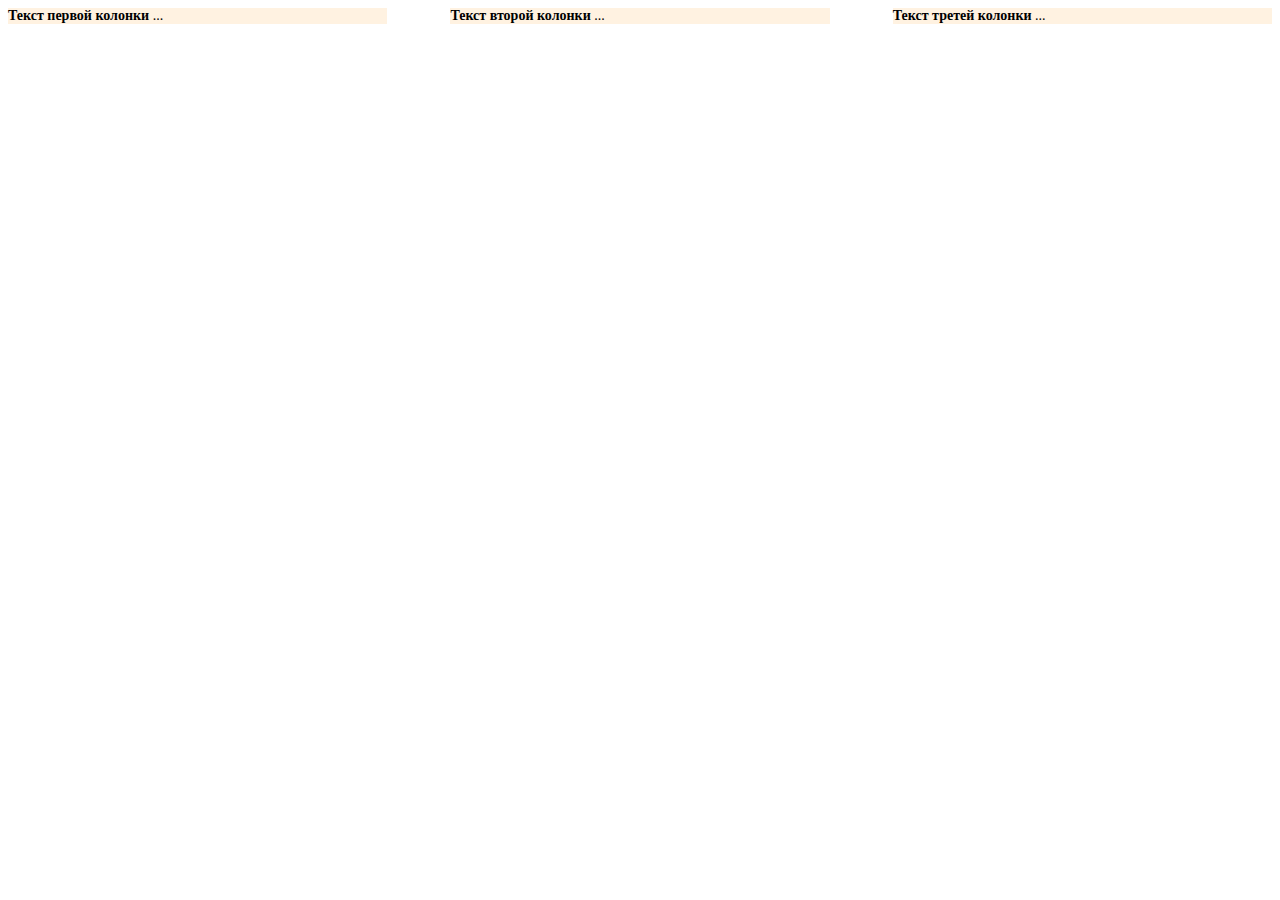
==== fs.html @ 5d9b20c2 "1" ====
<!DOCTYPE html>
<html lang="en">
<head>
    <meta charset="UTF-8">
    <meta http-equiv="X-UA-Compatible" content="IE=edge">
    <meta name="viewport" content="width=device-width, initial-scale=1.0">
    <title>Fullscreen Loadind</title>
    <link rel="stylesheet" href="./style.css">
</head>
<body>
    <div class="textcols">
        <div class="textcols-item">
            <b>Текст первой колонки</b>
            ...
        </div>
        <div class="textcols-item">
            <b>Текст второй колонки</b>
            ...
        </div>
        <div class="textcols-item">
            <b>Текст третей колонки</b>
            ...
        </div>
    </div>
    
</body>
</html>
---- style.css ----
.textcols {
	white-space: nowrap;
	font-size: 0;
}
.textcols-item {
	white-space: normal;	
	display: inline-block;
	width: 30%;
	vertical-align: top;
	background: #fff2e1;
	margin-right: 5%;
	font-size: 14px;
}
.textcols .textcols-item:last-child {
	margin-right: 0 ;
}
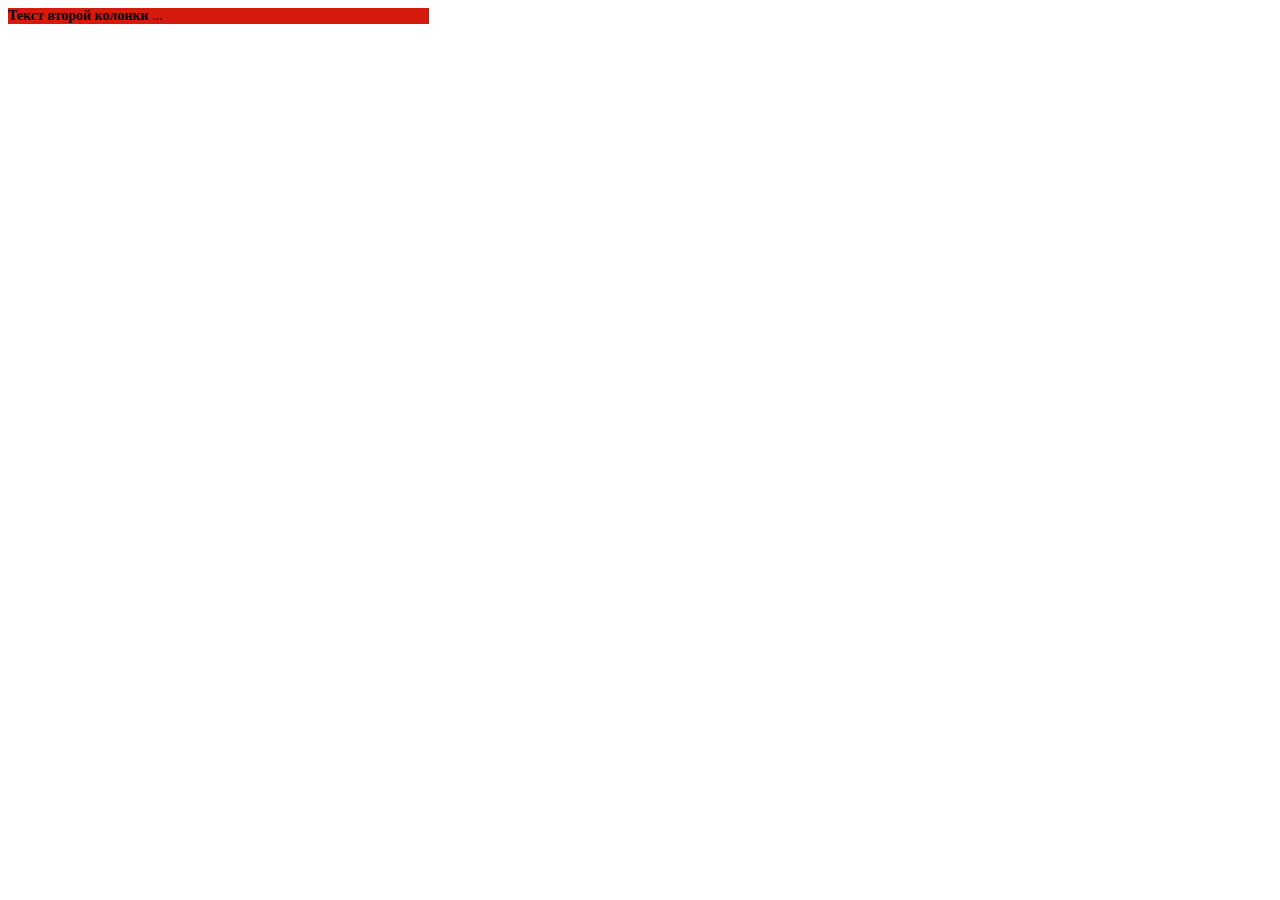
==== commit 301317e4: "1" ====
--- a/fs.html
+++ b/fs.html
@@ -9,15 +9,15 @@
 </head>
 <body>
     <div class="textcols">
-        <div class="textcols-item">
+        <div class="textcols-item1">
             <b>Текст первой колонки</b>
             ...
         </div>
-        <div class="textcols-item">
+        <div class="textcols-item2">
             <b>Текст второй колонки</b>
             ...
         </div>
-        <div class="textcols-item">
+        <div class="textcols-item3">
             <b>Текст третей колонки</b>
             ...
         </div>
--- a/style.css
+++ b/style.css
@@ -2,13 +2,20 @@
 	white-space: nowrap;
 	font-size: 0;
 }
-.textcols-item {
+.textcols-item1 .textcols-item3 {
 	white-space: normal;	
 	display: inline-block;
-	width: 30%;
+	width: 33.3333333%;
 	vertical-align: top;
 	background: #fff2e1;
-	margin-right: 5%;
+	font-size: 14px;
+}
+.textcols-item2 {
+	white-space: normal;	
+	display: inline-block;
+	width: 33.3333333%;
+	vertical-align: top;
+	background: #d61b0e;
 	font-size: 14px;
 }
 .textcols .textcols-item:last-child {
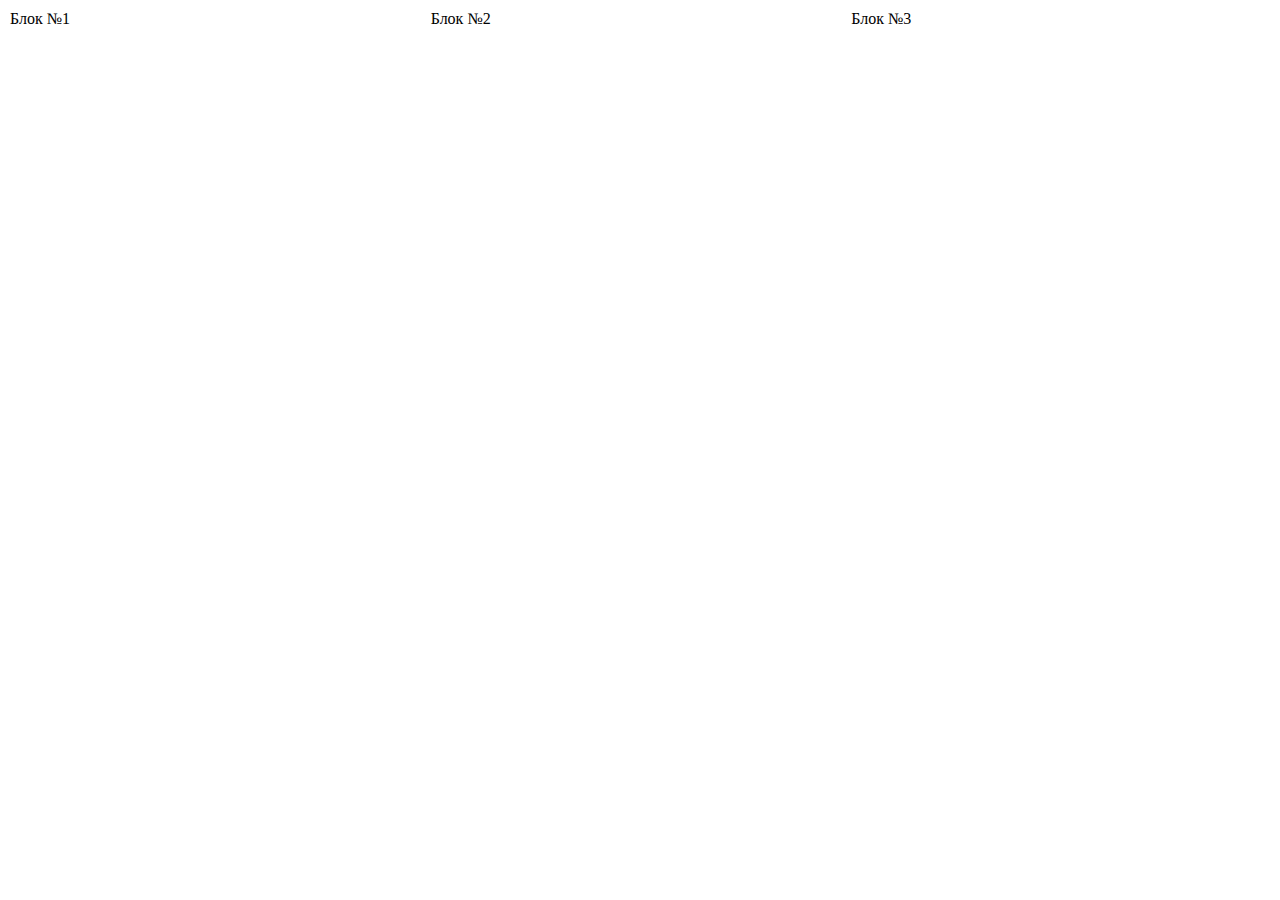
==== commit f127286a: "1" ====
--- a/fs.html
+++ b/fs.html
@@ -8,20 +8,20 @@
     <link rel="stylesheet" href="./style.css">
 </head>
 <body>
-    <div class="textcols">
-        <div class="textcols-item1">
-            <b>Текст первой колонки</b>
-            ...
-        </div>
-        <div class="textcols-item2">
-            <b>Текст второй колонки</b>
-            ...
-        </div>
-        <div class="textcols-item3">
-            <b>Текст третей колонки</b>
-            ...
-        </div>
-    </div>
+    <table class="grid">
+        <tr>
+            <td>
+                <div class="item1">Блок №1</div>
+            </td>
+            <td>
+                <div class="item2">Блок №2</div>
+            </td>
+            <td>
+                <div class="item3">Блок №3</div>
+            </td>
+        </tr>
+    </table>
+    
     
 </body>
 </html>--- a/style.css
+++ b/style.css
@@ -1,23 +1,10 @@
-.textcols {
-	white-space: nowrap;
-	font-size: 0;
+.grid {
+	width: 100%;
+	border: none;
+	border-collapse: separate;
 }
-.textcols-item1 .textcols-item3 {
-	white-space: normal;	
-	display: inline-block;
-	width: 33.3333333%;
+.grid td {
+	width: 33.3%;
 	vertical-align: top;
-	background: #fff2e1;
-	font-size: 14px;
+	padding: 0;
 }
-.textcols-item2 {
-	white-space: normal;	
-	display: inline-block;
-	width: 33.3333333%;
-	vertical-align: top;
-	background: #d61b0e;
-	font-size: 14px;
-}
-.textcols .textcols-item:last-child {
-	margin-right: 0 ;
-}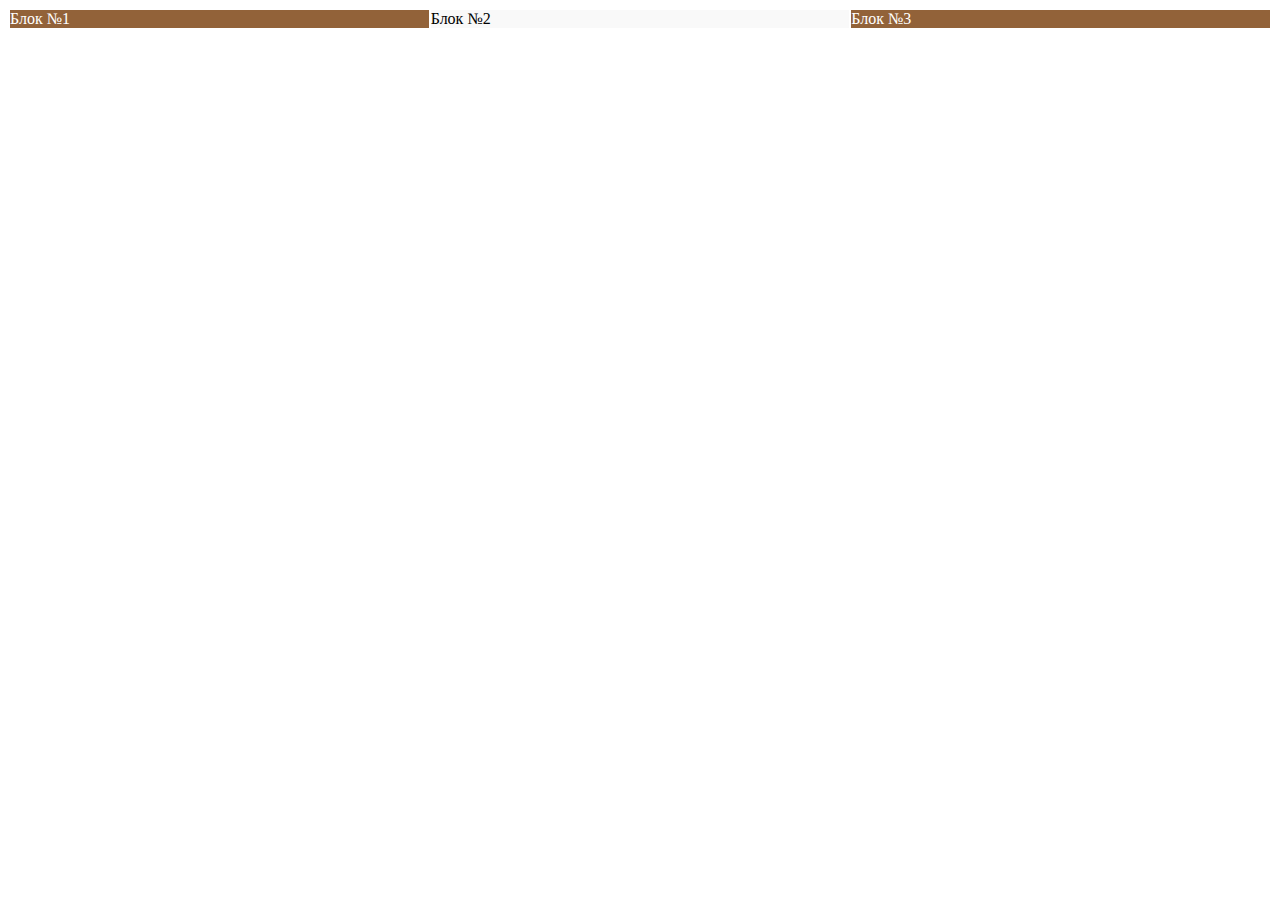
==== commit e5e62ba6: "1" ====
--- a/fs.html
+++ b/fs.html
@@ -17,7 +17,7 @@
                 <div class="item2">Блок №2</div>
             </td>
             <td>
-                <div class="item3">Блок №3</div>
+                <div class="item1">Блок №3</div>
             </td>
         </tr>
     </table>
--- a/style.css
+++ b/style.css
@@ -8,3 +8,10 @@
 	vertical-align: top;
 	padding: 0;
 }
+.item1 {
+    background: #926239;
+    color: #fff;
+}
+.item2 {
+    background: #f9f9f9;
+}
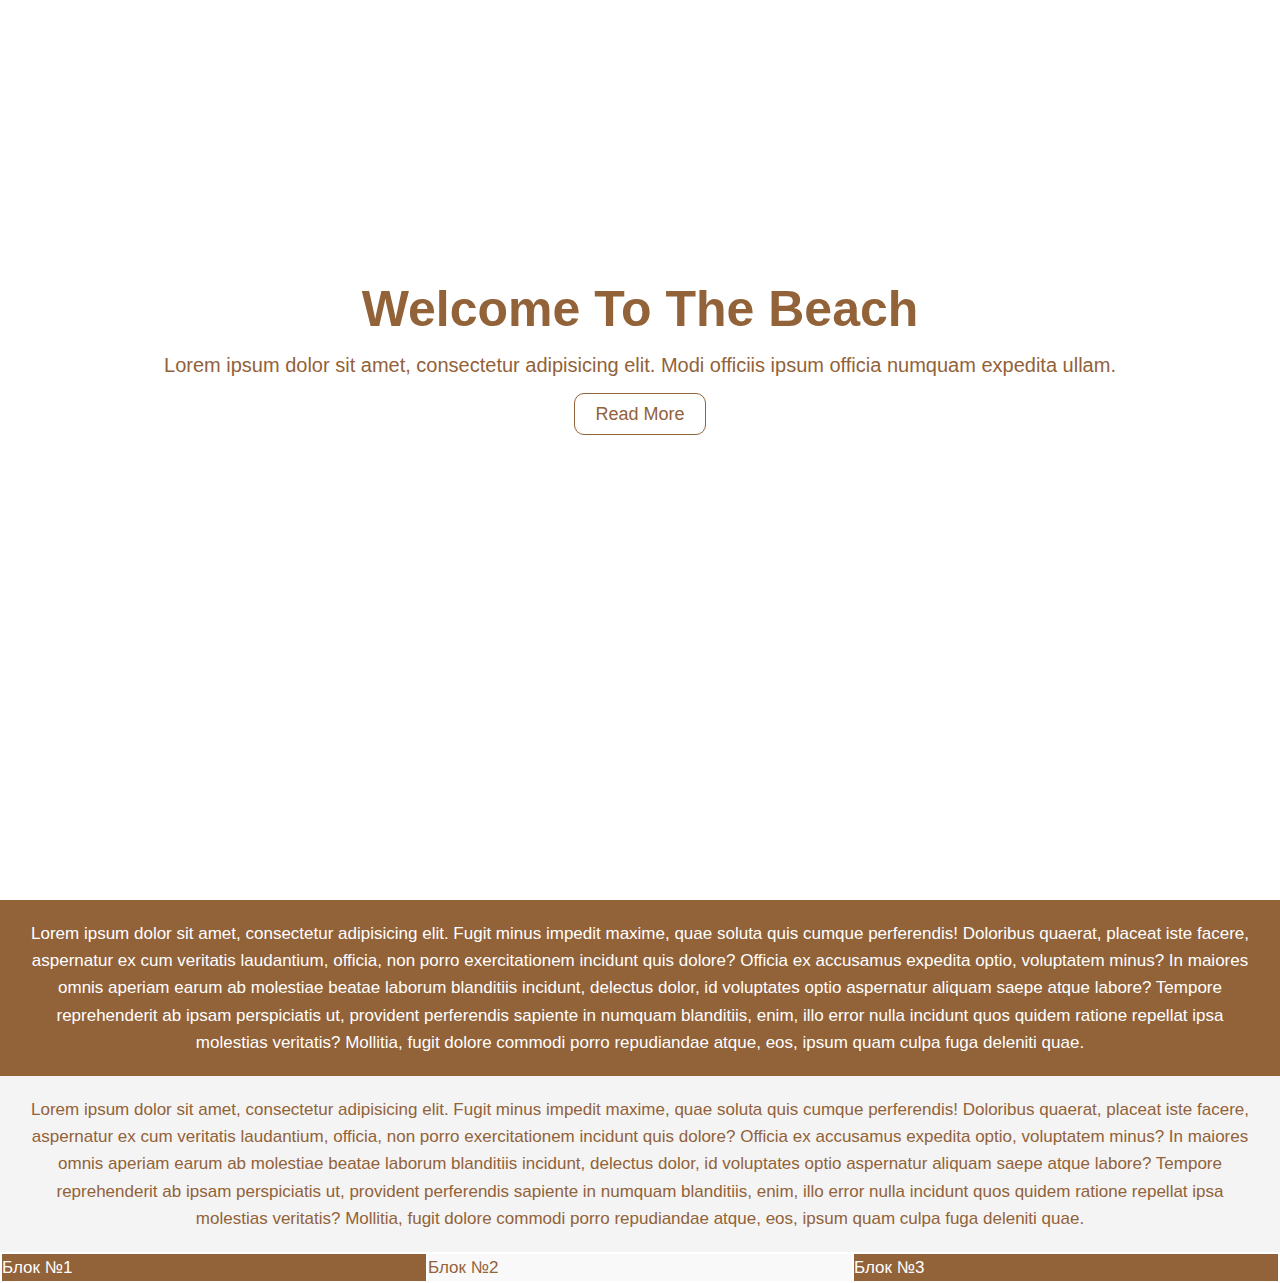
==== commit 051a742b: "1" ====
--- a/fs.html
+++ b/fs.html
@@ -8,6 +8,34 @@
     <link rel="stylesheet" href="./style.css">
 </head>
 <body>
+    <header id="showcase">
+        <h1>
+        <p class="one">Welcome To The Beach</p>
+        <p class="two">Lorem ipsum dolor sit amet, consectetur adipisicing elit. Modi officiis ipsum officia numquam expedita
+            ullam.</p>
+        <a href="#" class="button">Read More</a>   
+        </h1> 
+    </header>
+    <section id="section-a">
+        <p>Lorem ipsum dolor sit amet, consectetur adipisicing elit. Fugit minus impedit maxime, quae soluta quis
+            cumque perferendis! Doloribus quaerat, placeat iste facere, aspernatur ex cum veritatis laudantium,
+            officia, non porro exercitationem incidunt quis dolore? Officia ex accusamus expedita optio, voluptatem
+            minus? In maiores omnis aperiam earum ab molestiae beatae laborum blanditiis incidunt, delectus dolor, id
+            voluptates optio aspernatur aliquam saepe atque labore? Tempore reprehenderit ab ipsam perspiciatis ut,
+            provident perferendis sapiente in numquam blanditiis, enim, illo error nulla incidunt quos quidem ratione
+            repellat ipsa molestias veritatis? Mollitia, fugit dolore commodi porro repudiandae atque, eos, ipsum quam
+            culpa fuga deleniti quae.</p>
+    </section>
+    <section id="section-b">
+        <p>Lorem ipsum dolor sit amet, consectetur adipisicing elit. Fugit minus impedit maxime, quae soluta quis
+            cumque perferendis! Doloribus quaerat, placeat iste facere, aspernatur ex cum veritatis laudantium,
+            officia, non porro exercitationem incidunt quis dolore? Officia ex accusamus expedita optio, voluptatem
+            minus? In maiores omnis aperiam earum ab molestiae beatae laborum blanditiis incidunt, delectus dolor, id
+            voluptates optio aspernatur aliquam saepe atque labore? Tempore reprehenderit ab ipsam perspiciatis ut,
+            provident perferendis sapiente in numquam blanditiis, enim, illo error nulla incidunt quos quidem ratione
+            repellat ipsa molestias veritatis? Mollitia, fugit dolore commodi porro repudiandae atque, eos, ipsum quam
+            culpa fuga deleniti quae.</p>
+    </section>
     <table class="grid">
         <tr>
             <td>
--- a/style.css
+++ b/style.css
@@ -1,3 +1,90 @@
+body {
+    margin: 0;
+    font-family: Arial, "Helvetica Neue", Helvetica, sans-serif;
+    font-size: 17px;
+    color: #926239;
+    line-height: 1.6;
+}
+header {
+    background-image: url(./imagans/2.jpg);
+    background-size: cover;
+    background-position: center;
+    text-align: center;
+    height: 100vh;
+    display: block;
+}
+#showcase h1 {
+    padding-top: 21%;
+}
+.one {
+    font-size: 50px;
+}
+.two {
+    font-size: 20px;
+    font-weight: normal;
+}
+
+* {
+    margin: 0;
+    padding: 0;
+}
+#showcase .button {
+    font-weight: normal;
+    font-size: 18px;
+    text-decoration: none;
+    color: #926239;
+    border: #926239 1px solid;
+    padding: 10px 20px;
+    border-radius: 10px;
+    margin-top: 20px;
+   
+}
+header {
+    display: block;
+}  
+#section-a {
+    padding: 20px;
+    background: #926239;
+    color: #fff;
+    text-align: center;
+}
+#section-b {
+    padding: 20px;
+    background: #f4f4f4;
+    text-align: center;
+} 
+#section-c {
+    display: table;
+	width: 100%;
+	border-collapse: collapse;
+}
+.raw {
+    display: table-row;
+}
+.box-1, .box-3 {
+    display: table-cell;	
+	width: 33%;
+	vertical-align: top;
+	padding: 0;
+	background: #926239;
+	border-right: 30px solid #926239;
+	border-left: 30px solid #926239;
+}
+.box-2 {
+    display: table-cell;	
+	width: 33%;
+	vertical-align: top;
+	padding: 0;
+	background: #f4f4f4;
+	border-right: 30px solid #f4f4f4;
+	border-left: 30px solid #f4f4f4;
+}
+.textcols-row .textcols-item:first-child {
+	border-left: none;
+}
+.textcols-row .textcols-item:last-child {
+	border-right: none;
+}
 .grid {
 	width: 100%;
 	border: none;
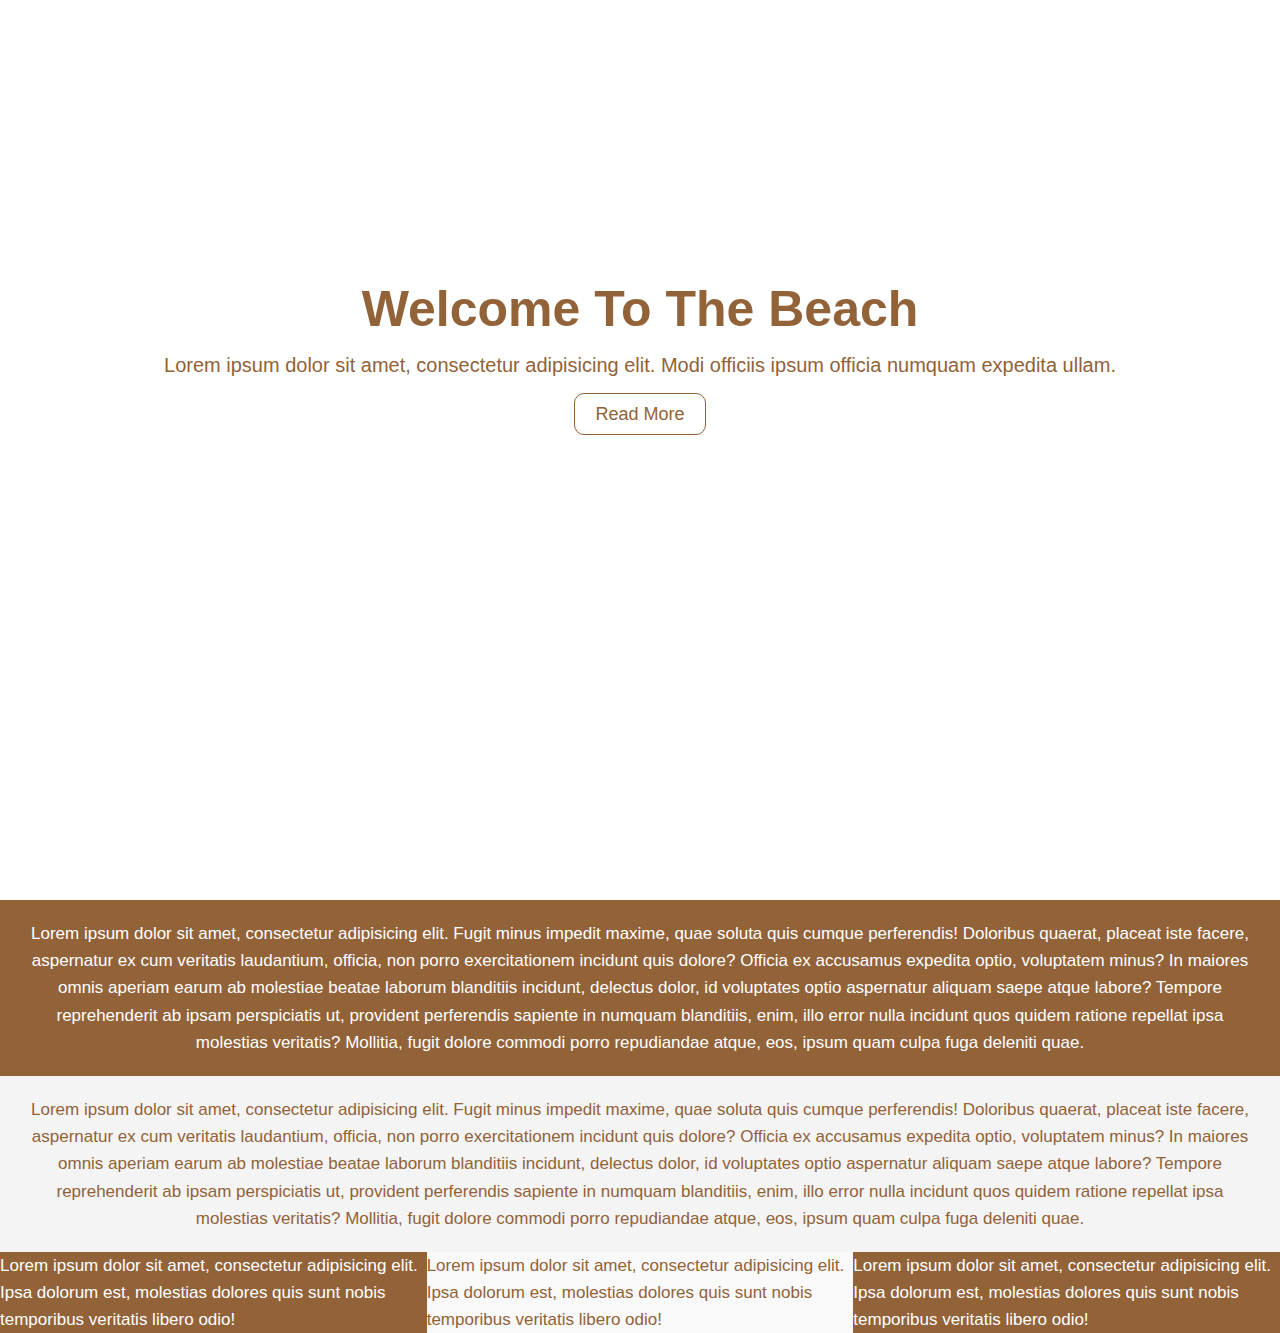
==== commit ee30d59d: "1" ====
--- a/fs.html
+++ b/fs.html
@@ -39,13 +39,16 @@
     <table class="grid">
         <tr>
             <td>
-                <div class="item1">Блок №1</div>
+                <div class="item1"> Lorem ipsum dolor sit amet, consectetur adipisicing elit. Ipsa dolorum est, molestias dolores quis sunt
+                    nobis temporibus veritatis libero odio!</div>
             </td>
             <td>
-                <div class="item2">Блок №2</div>
+                <div class="item2"> Lorem ipsum dolor sit amet, consectetur adipisicing elit. Ipsa dolorum est, molestias dolores quis sunt
+                    nobis temporibus veritatis libero odio!</div>
             </td>
             <td>
-                <div class="item1">Блок №3</div>
+                <div class="item1"> Lorem ipsum dolor sit amet, consectetur adipisicing elit. Ipsa dolorum est, molestias dolores quis sunt
+                    nobis temporibus veritatis libero odio!</div>
             </td>
         </tr>
     </table>
--- a/style.css
+++ b/style.css
@@ -89,6 +89,7 @@
 	width: 100%;
 	border: none;
 	border-collapse: separate;
+    border-spacing: 0px;
 }
 .grid td {
 	width: 33.3%;
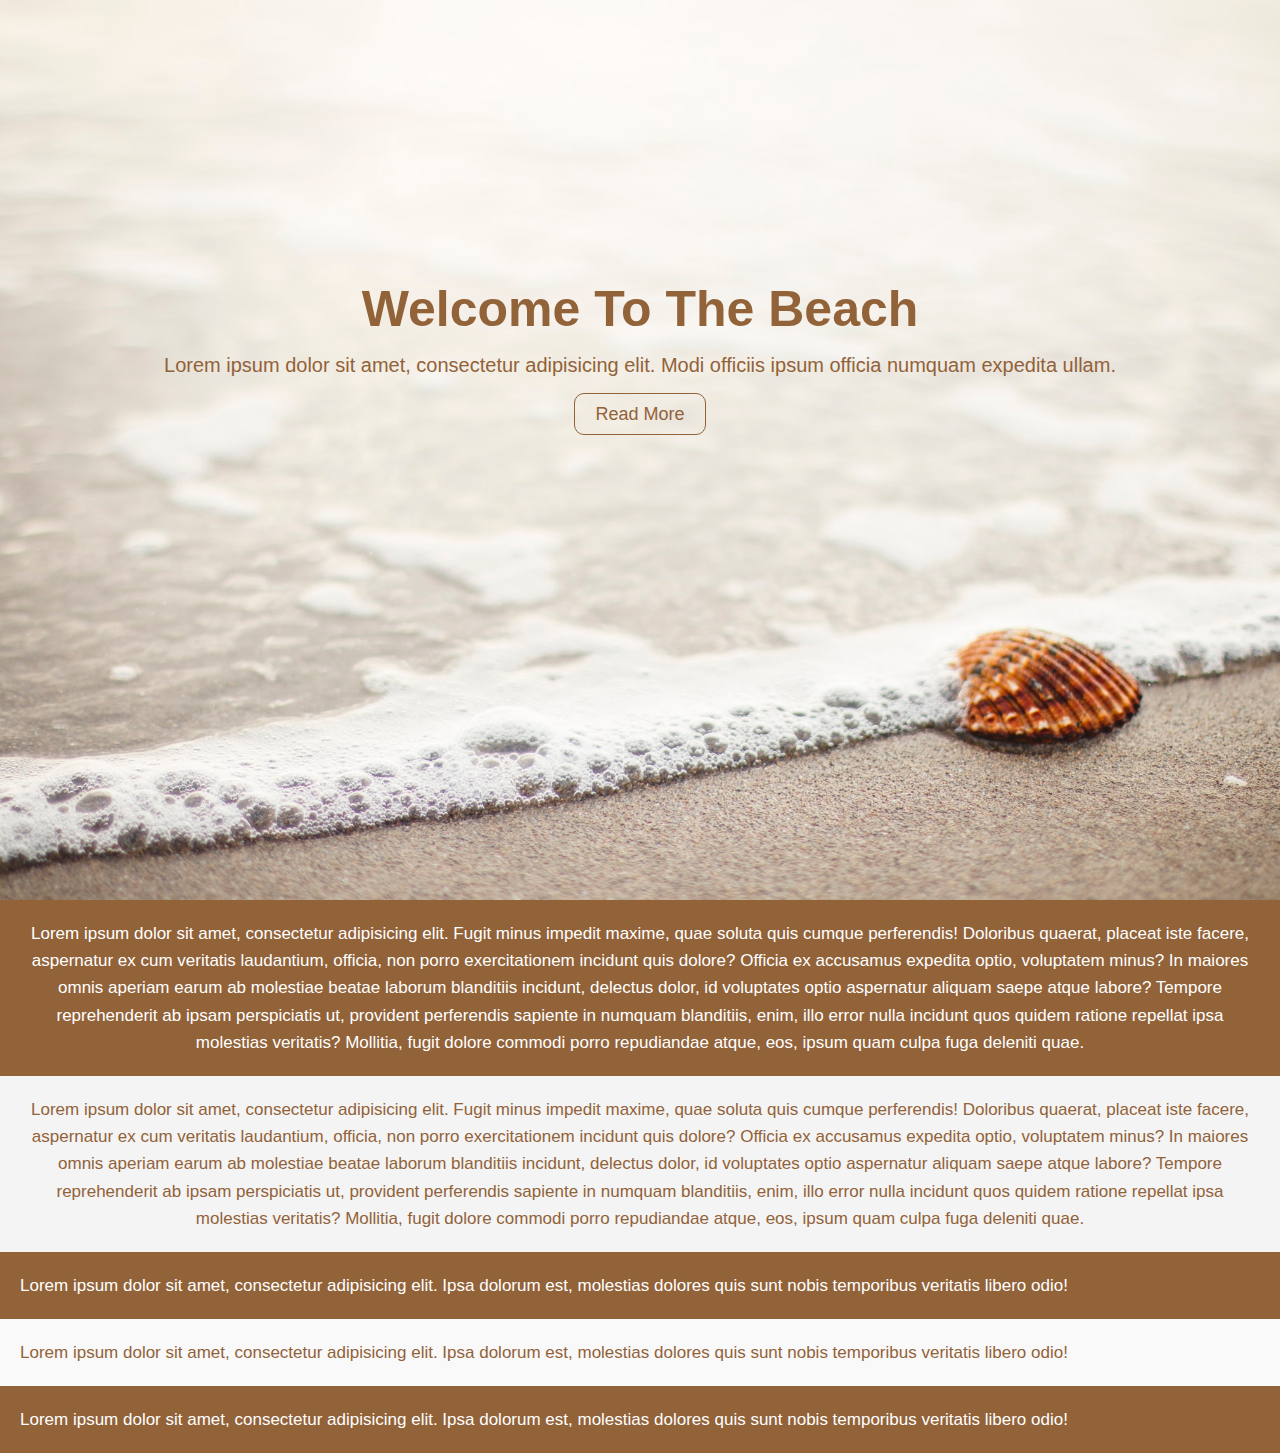
==== commit 345a1aaa: "Update fs.html" ====
--- a/fs.html
+++ b/fs.html
@@ -36,7 +36,6 @@
             repellat ipsa molestias veritatis? Mollitia, fugit dolore commodi porro repudiandae atque, eos, ipsum quam
             culpa fuga deleniti quae.</p>
     </section>
-    <table class="grid">
         <tr>
             <td>
                 <div class="item1"> Lorem ipsum dolor sit amet, consectetur adipisicing elit. Ipsa dolorum est, molestias dolores quis sunt
@@ -51,8 +50,5 @@
                     nobis temporibus veritatis libero odio!</div>
             </td>
         </tr>
-    </table>
-    
-    
 </body>
-</html>+</html>
--- a/style.css
+++ b/style.css
@@ -97,9 +97,11 @@
 	padding: 0;
 }
 .item1 {
+    padding: 20px;
     background: #926239;
     color: #fff;
 }
 .item2 {
+    padding: 20px;
     background: #f9f9f9;
 }
